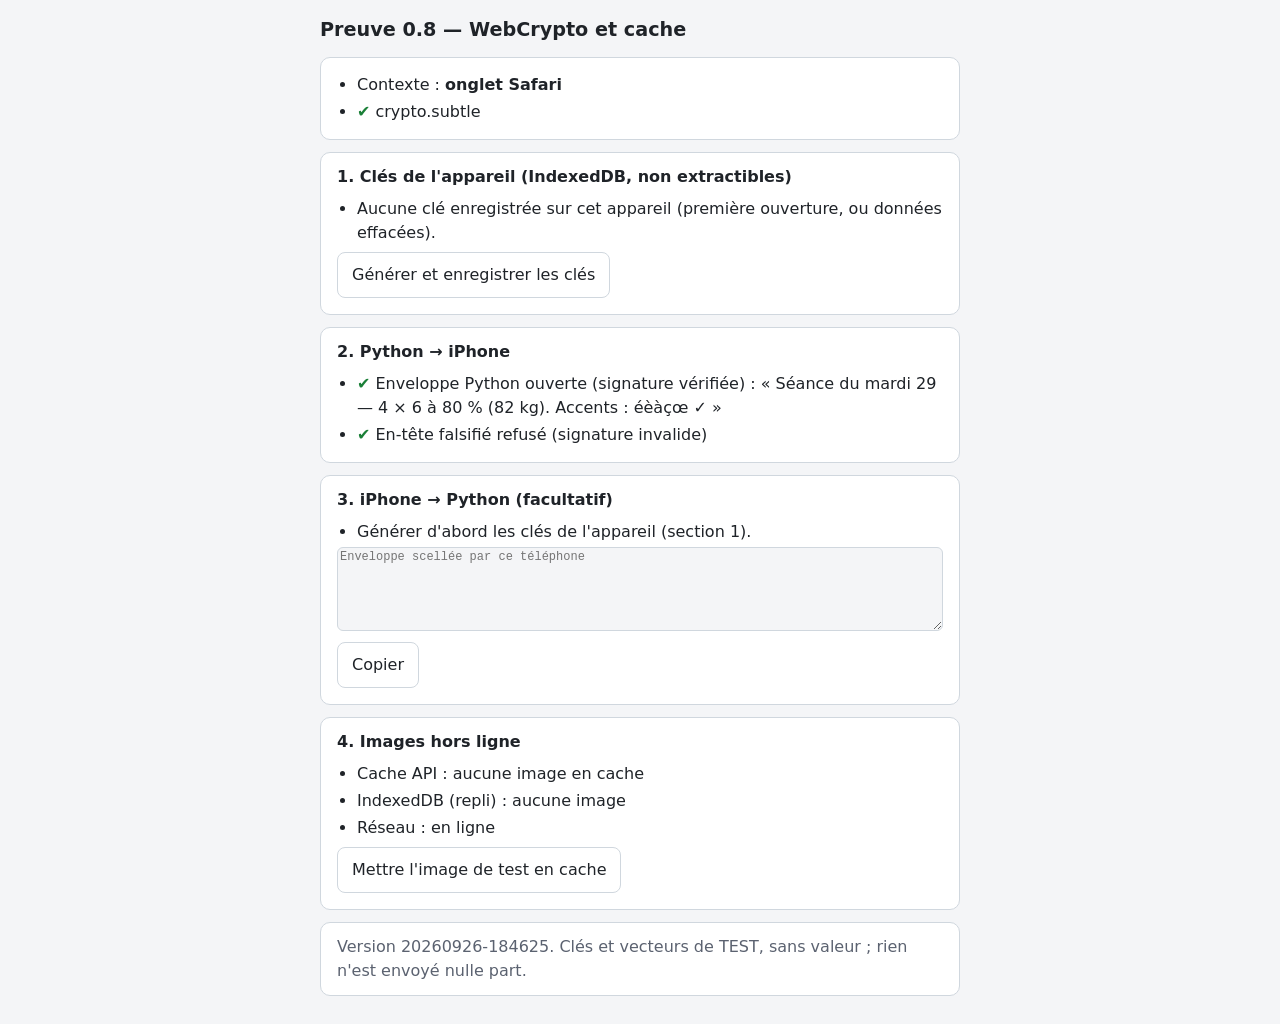
==== p08/index.html @ 621c6f99 "Preuve 0.7 - version 20260926-184625" ====
<!doctype html>
<html lang="fr">
<head>
<meta charset="utf-8">
<meta name="viewport" content="width=device-width, initial-scale=1, viewport-fit=cover">
<meta name="apple-mobile-web-app-capable" content="yes">
<meta name="apple-mobile-web-app-title" content="PL3 p08">
<meta name="theme-color" content="#8250df">
<link rel="manifest" href="manifest.webmanifest">
<link rel="apple-touch-icon" href="icone-192.png">
<title>PL3 — preuve 0.8 WebCrypto</title>
<style>
  :root { --fond: #f4f5f7; --surface: #fff; --texte: #1f2328; --doux: #5b6270; --ok: #1a7f37; --ko: #cf222e; --bord: #d0d7de; }
  @media (prefers-color-scheme: dark) {
    :root { --fond: #14171c; --surface: #1c2027; --texte: #e6e8eb; --doux: #9aa3b0; --ok: #3fb950; --ko: #f85149; --bord: #30363d; }
  }
  body { margin: 0; padding: max(16px, env(safe-area-inset-top)) 16px 16px; background: var(--fond); color: var(--texte); font: 16px/1.5 system-ui, -apple-system, sans-serif; }
  main { max-width: 640px; margin: 0 auto; }
  h1 { font-size: 1.2rem; margin: 0 0 12px; } h2 { font-size: 1rem; margin: 0 0 8px; }
  .carte { background: var(--surface); border: 1px solid var(--bord); border-radius: 10px; padding: 12px 16px; margin-bottom: 12px; }
  ul { margin: 0; padding-left: 20px; } li { margin: 3px 0; overflow-wrap: anywhere; }
  .ok { color: var(--ok); } .ko { color: var(--ko); } .doux { color: var(--doux); }
  button { font: inherit; padding: 10px 14px; border-radius: 8px; border: 1px solid var(--bord); background: var(--surface); color: var(--texte); margin: 4px 4px 4px 0; }
  textarea { width: 100%; box-sizing: border-box; height: 7em; font: 12px ui-monospace, monospace; background: var(--fond); color: var(--texte); border: 1px solid var(--bord); border-radius: 6px; }
  img { width: 48px; height: 48px; image-rendering: pixelated; border: 1px solid var(--bord); border-radius: 6px; vertical-align: middle; margin-right: 8px; }
</style>
</head>
<body>
<main>
  <h1>Preuve 0.8 — WebCrypto et cache</h1>
  <div class="carte"><ul id="contexte"></ul></div>

  <div class="carte">
    <h2>1. Clés de l'appareil (IndexedDB, non extractibles)</h2>
    <ul id="cles"></ul>
    <button id="generer">Générer et enregistrer les clés</button>
  </div>

  <div class="carte">
    <h2>2. Python → iPhone</h2>
    <ul id="versjs"></ul>
  </div>

  <div class="carte">
    <h2>3. iPhone → Python (facultatif)</h2>
    <ul id="verspy"></ul>
    <textarea id="sortie" readonly placeholder="Enveloppe scellée par ce téléphone"></textarea>
    <button id="copier">Copier</button>
  </div>

  <div class="carte">
    <h2>4. Images hors ligne</h2>
    <ul id="cache"></ul>
    <button id="mettre">Mettre l'image de test en cache</button>
  </div>

  <div class="carte doux">Version 20260926-184625. Clés et vecteurs de TEST, sans valeur ; rien n'est envoyé nulle part.</div>
</main>
<script type="module">
import { genererCles, importerEcdhPriveJwk, ouvrir, sceller, publiqueBrute, deB64u, b64u } from './enveloppe.js'

const subtle = crypto.subtle
function note(liste, texte, ok) {
  const li = document.createElement('li')
  li.innerHTML = ok === undefined ? texte : `<span class="${ok ? 'ok' : 'ko'}">${ok ? '✔' : '✘'}</span> ${texte}`
  document.getElementById(liste).appendChild(li)
}
function vider(liste) { document.getElementById(liste).innerHTML = '' }

const installee = matchMedia('(display-mode: standalone)').matches || navigator.standalone === true
note('contexte', `Contexte : <strong>${installee ? 'application installée' : 'onglet Safari'}</strong>`)
note('contexte', 'crypto.subtle', !!subtle)

// --- IndexedDB : clés (CryptoKey, clonables) et image de repli (Blob) -----------------------
function base() {
  return new Promise((ok, ko) => {
    const r = indexedDB.open('pl3-p08', 1)
    r.onupgradeneeded = () => { r.result.createObjectStore('objets') }
    r.onsuccess = () => ok(r.result)
    r.onerror = () => ko(r.error)
  })
}
async function lire(cle) {
  const db = await base()
  return new Promise((ok, ko) => {
    const r = db.transaction('objets').objectStore('objets').get(cle)
    r.onsuccess = () => ok(r.result); r.onerror = () => ko(r.error)
  })
}
async function ecrire(cle, valeur) {
  const db = await base()
  return new Promise((ok, ko) => {
    const t = db.transaction('objets', 'readwrite')
    t.objectStore('objets').put(valeur, cle)
    t.oncomplete = () => ok(); t.onerror = () => ko(t.error)
  })
}

async function controlerCles() {
  vider('cles')
  const enregistre = await lire('cles-appareil')
  if (!enregistre) {
    note('cles', 'Aucune clé enregistrée sur cet appareil (première ouverture, ou données effacées).')
    return null
  }
  const { cles, creees } = enregistre
  const age = Math.round((Date.now() - creees) / 3600000 * 10) / 10
  note('cles', `Clés retrouvées, créées le ${new Date(creees).toLocaleString('fr-FR')} (il y a ${age} h)`, true)
  note('cles', `Privées non extractibles : ECDH ${!cles.ecdh.privateKey.extractable}, ECDSA ${!cles.ecdsa.privateKey.extractable}`,
    !cles.ecdh.privateKey.extractable && !cles.ecdsa.privateKey.extractable)
  try { await subtle.exportKey('jwk', cles.ecdh.privateKey); note('cles', 'Export de la clé privée : AUTORISÉ', false) }
  catch (e) { note('cles', `Export de la clé privée refusé (${e.name})`, true) }
  // Aller-retour avec les clés RELUES : sceller pour soi-même, rouvrir.
  const pub = await publiqueBrute(cles.ecdh.publicKey)
  const env = await sceller({ entete: '{"test":"soi"}', clair: 'aller-retour ✓', ecdsaPrive: cles.ecdsa.privateKey, destEcdhPubBrute: pub })
  const clair = await ouvrir({ enveloppe: env, ecdhPrive: cles.ecdh.privateKey, expEcdsaPubBrute: await publiqueBrute(cles.ecdsa.publicKey) })
  note('cles', 'Chiffrement + signature, puis ouverture, avec les clés relues', clair === 'aller-retour ✓')
  const p = navigator.storage && navigator.storage.persisted ? await navigator.storage.persisted() : null
  note('cles', `Stockage persistant : ${p === null ? 'API absente' : p ? 'oui' : 'non'}`)
  return cles
}

document.getElementById('generer').addEventListener('click', async () => {
  const deja = await lire('cles-appareil')
  if (deja && !confirm('Des clés existent déjà. Les remplacer ?')) return
  const cles = await genererCles()
  await ecrire('cles-appareil', { cles, creees: Date.now() })
  // Décision D2 : persistance demandée juste après la création des clés.
  if (navigator.storage && navigator.storage.persist) await navigator.storage.persist()
  const lues = await controlerCles()
  await versPython(lues)
})

// --- Vecteurs -------------------------------------------------------------------------------
const vecteurs = await (await fetch('vecteurs.json')).json()
try {
  const prive = await importerEcdhPriveJwk(vecteurs.telephone_test.ecdh_prive_jwk)
  const clair = await ouvrir({ enveloppe: vecteurs.python_vers_js.enveloppe, ecdhPrive: prive, expEcdsaPubBrute: deB64u(vecteurs.desktop.ecdsa_pub) })
  note('versjs', `Enveloppe Python ouverte (signature vérifiée) : « ${clair} »`, clair === vecteurs.python_vers_js.clair_attendu)
  const falsifiee = { ...vecteurs.python_vers_js.enveloppe, entete: vecteurs.python_vers_js.enveloppe.entete.replace('"version_envoi":1', '"version_envoi":2') }
  try { await ouvrir({ enveloppe: falsifiee, ecdhPrive: prive, expEcdsaPubBrute: deB64u(vecteurs.desktop.ecdsa_pub) }); note('versjs', 'En-tête falsifié ACCEPTÉ', false) }
  catch (e) { note('versjs', `En-tête falsifié refusé (${e.message})`, true) }
} catch (e) { note('versjs', `Échec : ${e.name} ${e.message}`, false) }

async function versPython(cles) {
  vider('verspy')
  if (!cles) { note('verspy', 'Générer d\'abord les clés de l\'appareil (section 1).'); return }
  const attendu = 'Réalisé depuis l\'iPhone : 4 × 6 à 82 kg. Accents : éèàçœ ✓'
  const enveloppe = await sceller({ entete: JSON.stringify({ format: 1, id_message: 'preuve-08-iphone', version_envoi: 1, destinataire: 'desktop-de-test' }),
    clair: attendu, ecdsaPrive: cles.ecdsa.privateKey, destEcdhPubBrute: deB64u(vecteurs.desktop.ecdh_pub) })
  document.getElementById('sortie').value = JSON.stringify({ enveloppe, clair_attendu: attendu,
    expediteur_ecdsa_pub: b64u(await publiqueBrute(cles.ecdsa.publicKey)) })
  note('verspy', 'Enveloppe scellée par les clés de cet appareil pour le Desktop de test', true)
}
document.getElementById('copier').addEventListener('click', async () => {
  await navigator.clipboard.writeText(document.getElementById('sortie').value)
  note('verspy', 'Copiée dans le presse-papiers')
})

// --- Cache API et repli IndexedDB -----------------------------------------------------------
async function imageTest() {
  // Petite image PNG générée par canevas (aucun fichier à télécharger).
  const c = document.createElement('canvas'); c.width = 8; c.height = 8
  const g = c.getContext('2d')
  g.fillStyle = '#8250df'; g.fillRect(0, 0, 8, 8); g.fillStyle = '#fff'; g.fillRect(2, 2, 4, 4)
  return new Promise((ok) => c.toBlob(ok, 'image/png'))
}
async function controlerCache() {
  vider('cache')
  try {
    const cache = await caches.open('pl3-p08-images')
    const r = await cache.match('image-test')
    if (r) {
      const b = await r.blob()
      note('cache', `<img src="${URL.createObjectURL(b)}" alt="">Cache API : image présente (${b.size} o, mise en cache le ${r.headers.get('X-Mise-En-Cache')})`, true)
    } else note('cache', 'Cache API : aucune image en cache')
  } catch (e) { note('cache', `Cache API indisponible : ${e.name}`, false) }
  const blob = await lire('image-test')
  note('cache', blob ? `<img src="${URL.createObjectURL(blob)}" alt="">IndexedDB (repli) : image présente (${blob.size} o)` : 'IndexedDB (repli) : aucune image', blob ? true : undefined)
  note('cache', `Réseau : ${navigator.onLine ? 'en ligne' : 'HORS LIGNE'}`)
}
document.getElementById('mettre').addEventListener('click', async () => {
  const b = await imageTest()
  const cache = await caches.open('pl3-p08-images')
  await cache.put('image-test', new Response(b, { headers: { 'Content-Type': 'image/png', 'X-Mise-En-Cache': new Date().toLocaleString('fr-FR') } }))
  await ecrire('image-test', b)
  await controlerCache()
})

const cles = await controlerCles()
await versPython(cles)
await controlerCache()
if ('serviceWorker' in navigator) navigator.serviceWorker.register('sw.js')
</script>
</body>
</html>
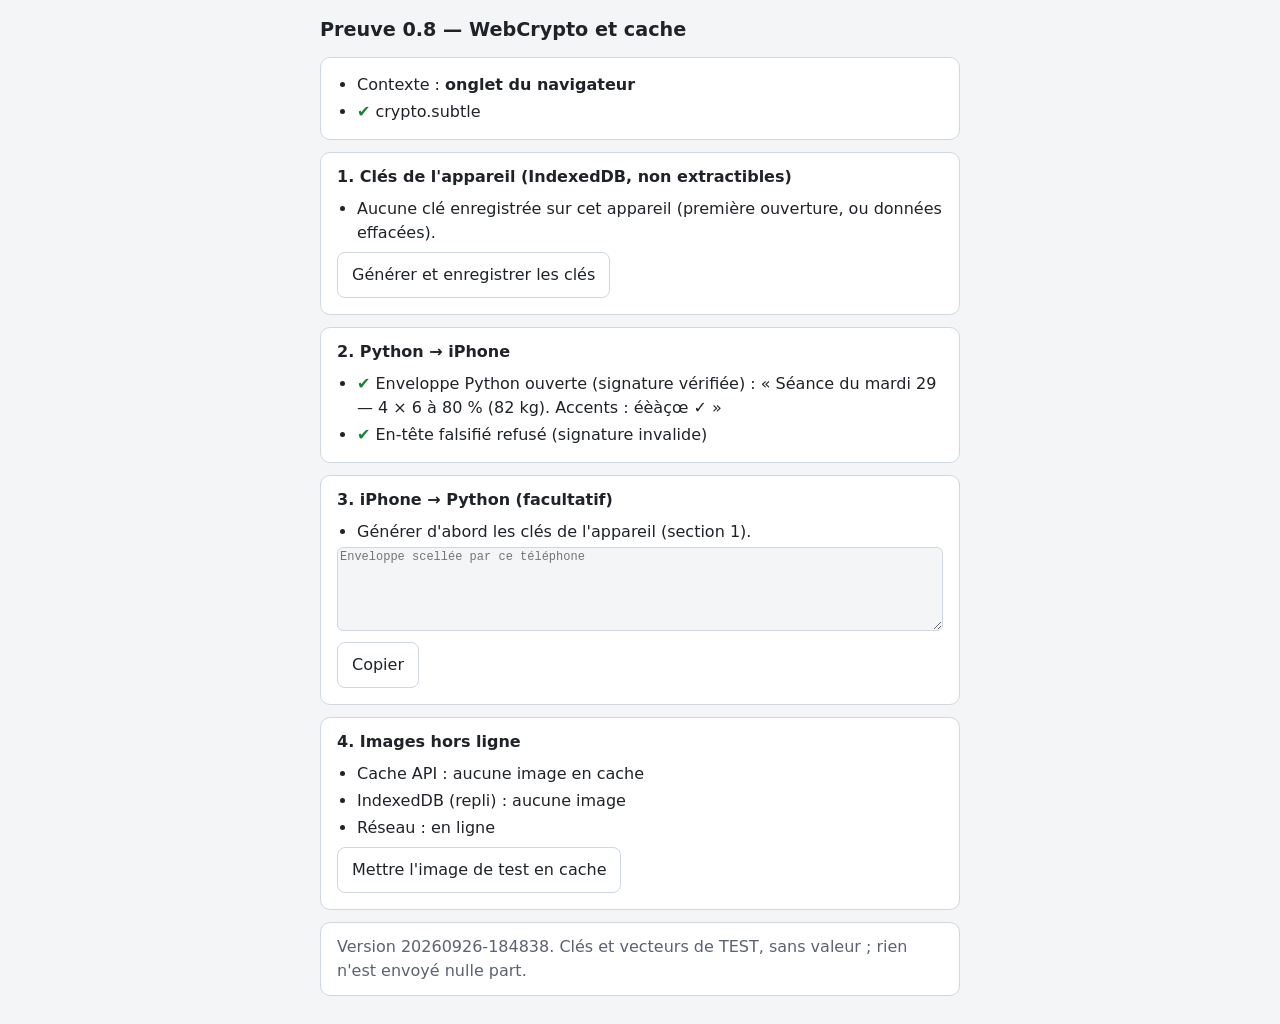
==== commit 0c37a4fe: "Preuve 0.7 - version 20260926-184838" ====
--- a/p08/index.html
+++ b/p08/index.html
@@ -54,7 +54,7 @@
     <button id="mettre">Mettre l'image de test en cache</button>
   </div>
 
-  <div class="carte doux">Version 20260926-184625. Clés et vecteurs de TEST, sans valeur ; rien n'est envoyé nulle part.</div>
+  <div class="carte doux">Version 20260926-184838. Clés et vecteurs de TEST, sans valeur ; rien n'est envoyé nulle part.</div>
 </main>
 <script type="module">
 import { genererCles, importerEcdhPriveJwk, ouvrir, sceller, publiqueBrute, deB64u, b64u } from './enveloppe.js'
@@ -68,7 +68,7 @@
 function vider(liste) { document.getElementById(liste).innerHTML = '' }
 
 const installee = matchMedia('(display-mode: standalone)').matches || navigator.standalone === true
-note('contexte', `Contexte : <strong>${installee ? 'application installée' : 'onglet Safari'}</strong>`)
+note('contexte', `Contexte : <strong>${installee ? 'application installée' : 'onglet du navigateur'}</strong>`)
 note('contexte', 'crypto.subtle', !!subtle)
 
 // --- IndexedDB : clés (CryptoKey, clonables) et image de repli (Blob) -----------------------
@@ -168,13 +168,15 @@
 async function controlerCache() {
   vider('cache')
   try {
-    const cache = await caches.open('pl3-p08-images')
+    // Délai borné : une Cache API bloquée doit se voir, pas figer la section.
+    const cache = await Promise.race([caches.open('pl3-p08-images'),
+      new Promise((_, ko) => setTimeout(() => ko(new Error('délai de 5 s dépassé')), 5000))])
     const r = await cache.match('image-test')
     if (r) {
       const b = await r.blob()
       note('cache', `<img src="${URL.createObjectURL(b)}" alt="">Cache API : image présente (${b.size} o, mise en cache le ${r.headers.get('X-Mise-En-Cache')})`, true)
     } else note('cache', 'Cache API : aucune image en cache')
-  } catch (e) { note('cache', `Cache API indisponible : ${e.name}`, false) }
+  } catch (e) { note('cache', `Cache API indisponible : ${e.name} ${e.message}`, false) }
   const blob = await lire('image-test')
   note('cache', blob ? `<img src="${URL.createObjectURL(blob)}" alt="">IndexedDB (repli) : image présente (${blob.size} o)` : 'IndexedDB (repli) : aucune image', blob ? true : undefined)
   note('cache', `Réseau : ${navigator.onLine ? 'en ligne' : 'HORS LIGNE'}`)
@@ -187,9 +189,9 @@
   await controlerCache()
 })
 
-const cles = await controlerCles()
-await versPython(cles)
-await controlerCache()
+// Sections indépendantes : un blocage dans l'une ne masque pas les autres.
+controlerCles().then(versPython).catch((e) => note('cles', `Échec : ${e.name} ${e.message}`, false))
+controlerCache().catch((e) => note('cache', `Échec : ${e.name} ${e.message}`, false))
 if ('serviceWorker' in navigator) navigator.serviceWorker.register('sw.js')
 </script>
 </body>
